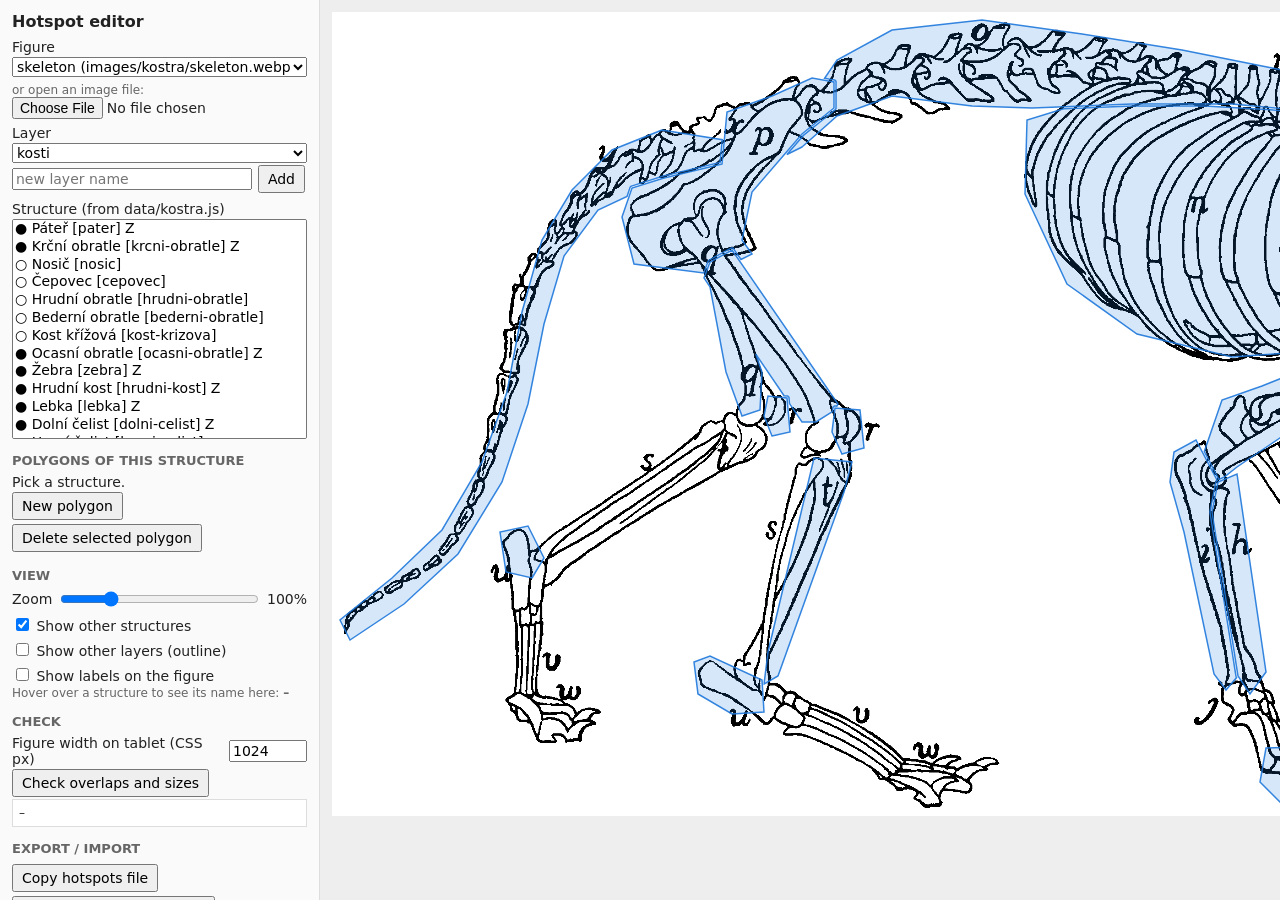
==== tools/hotspot-editor.html @ a09ed4d8 "Hotspot editor: labels off the figure by default, name on hover Co-Authored-By: Claude Opus 5.5 <nor" ====
<!DOCTYPE html>
<html lang="en">
<head>
<meta charset="utf-8">
<meta name="viewport" content="width=device-width, initial-scale=1">
<title>Hotspot editor – Kočičí tělo pod lupou</title>
<!--
  Developer tool. Draw polygon hotspots over a figure, check them, export JSON.
  Works from file:// (no modules, no fetch). The figure is shown with <img>, and
  polygons are drawn in an SVG with viewBox = the image's pixel size, so every
  coordinate is in original image pixels.

  Mouse / keys:
    click                add a point to the polygon being drawn
    click first point    close the polygon (or press Enter)
    drag a point         move it (selected polygon only)
    Alt+click a point    delete it
    Esc                  cancel the polygon being drawn
    Ctrl/Cmd+Z           undo
-->
<style>
  :root { font-family: system-ui, sans-serif; font-size: 14px; color: #222; }
  body { margin: 0; display: grid; grid-template-columns: 320px 1fr; height: 100vh; }
  aside { border-right: 1px solid #ddd; padding: 12px; overflow: auto; background: #fafafa; }
  main { overflow: auto; position: relative; background: #eee; }
  h1 { font-size: 16px; margin: 0 0 8px; }
  h2 { font-size: 13px; margin: 14px 0 6px; text-transform: uppercase; color: #666; }
  label { display: block; margin: 6px 0 2px; }
  select, button, textarea, input { font: inherit; }
  select, textarea { width: 100%; box-sizing: border-box; }
  button { margin: 2px 2px 2px 0; padding: 4px 8px; }
  .stage { position: relative; display: inline-block; margin: 12px; transform-origin: 0 0; }
  .stage img { display: block; user-select: none; -webkit-user-drag: none; }
  .stage svg { position: absolute; inset: 0; width: 100%; height: 100%; cursor: crosshair; }
  .poly { fill: rgba(30,120,220,.18); stroke: rgba(30,120,220,.9); stroke-width: 1.5; vector-effect: non-scaling-stroke; }
  .poly.sel { fill: rgba(230,90,20,.25); stroke: #e65a14; stroke-width: 2.5; }
  .poly.other-layer { fill: none; stroke: rgba(0,0,0,.25); stroke-dasharray: 4 3; }
  .poly.bad { fill: rgba(220,0,0,.35); }
  .draft { fill: rgba(0,160,0,.15); stroke: #090; stroke-width: 2; stroke-dasharray: 5 3; vector-effect: non-scaling-stroke; }
  .vtx { fill: #fff; stroke: #e65a14; stroke-width: 2; vector-effect: non-scaling-stroke; cursor: move; }
  .vtx.first { fill: #e65a14; }
  .lbl { font: bold 13px system-ui; fill: #123; paint-order: stroke; stroke: #fff; stroke-width: 3px; pointer-events: none; }
  #items { height: 220px; }
  #report { font-size: 12px; white-space: pre-wrap; background: #fff; border: 1px solid #ddd; padding: 6px; max-height: 260px; overflow: auto; }
  .hint { color: #666; font-size: 12px; }
  .row { display: flex; gap: 6px; align-items: center; }
</style>
</head>
<body>
<aside>
  <h1>Hotspot editor</h1>

  <label for="figure">Figure</label>
  <select id="figure"></select>
  <div class="row" style="margin-top:6px">
    <label class="hint" for="localImg" style="margin:0">or open an image file:</label>
  </div>
  <input type="file" id="localImg" accept="image/*">

  <label for="layer">Layer</label>
  <select id="layer"></select>
  <div class="row"><input id="newLayer" placeholder="new layer name" style="flex:1"><button id="addLayer">Add</button></div>

  <label for="items">Structure (from data/kostra.js)</label>
  <select id="items" size="12"></select>
  <div class="hint" id="itemInfo"></div>

  <h2>Polygons of this structure</h2>
  <div id="polyList"></div>
  <button id="newPoly">New polygon</button>
  <button id="delPoly">Delete selected polygon</button>

  <h2>View</h2>
  <div class="row">
    <label for="zoom" style="margin:0">Zoom</label>
    <input type="range" id="zoom" min="0.4" max="3" step="0.1" value="1" style="flex:1">
    <span id="zoomVal">100%</span>
  </div>
  <label><input type="checkbox" id="showAll" checked> Show other structures</label>
  <label><input type="checkbox" id="showOtherLayers"> Show other layers (outline)</label>
  <label><input type="checkbox" id="showLabels"> Show labels on the figure</label>
  <div class="hint">Hover over a structure to see its name here: <b id="hoverName">–</b></div>

  <h2>Check</h2>
  <div class="row">
    <label for="tabletW" style="margin:0">Figure width on tablet (CSS px)</label>
    <input type="number" id="tabletW" value="1024" style="width:70px">
  </div>
  <button id="check">Check overlaps and sizes</button>
  <div id="report">–</div>

  <h2>Export / import</h2>
  <button id="copyFile">Copy hotspots file</button>
  <button id="copyItem">Copy this structure (JSON)</button>
  <label for="io">Paste JSON for this structure, then Import</label>
  <textarea id="io" rows="4"></textarea>
  <button id="importItem">Import into this structure</button>
  <p class="hint">"Copy hotspots file" copies a complete <code>data/hotspots-&lt;section&gt;.js</code>
     for all figures; paste it over the file in the repo.</p>
</aside>

<main>
  <div class="stage" id="stage">
    <img id="img" alt="">
    <svg id="svg" xmlns="http://www.w3.org/2000/svg"></svg>
  </div>
</main>

<!-- Content and existing hotspots. Plain scripts, so this works from file://. -->
<script src="../data/kostra.js"></script>
<script src="../data/hotspots-kostra.js"></script>
<script>
(function () {
  "use strict";
  var D = window.ATLAS_DATA || {};
  var items = (D.kostra && D.kostra.items) || [];
  var figures = D.hotspots || {};      // { figureId: {image,width,height,layers,alsoCounts,...} }
  var NS = "http://www.w3.org/2000/svg";

  // ---------- state ----------
  var st = { fig: null, layer: null, item: null, polyIdx: 0, draft: null, drag: null };
  var undoStack = [];

  var $ = function (id) { return document.getElementById(id); };
  var img = $("img"), svg = $("svg"), stage = $("stage");

  function snapshot() {
    undoStack.push(JSON.stringify(figures));
    if (undoStack.length > 100) undoStack.shift();
  }
  function undo() {
    if (!undoStack.length) return;
    figures = JSON.parse(undoStack.pop());
    D.hotspots = figures;
    st.draft = null;
    render();
  }

  function fig() { return figures[st.fig]; }
  function layerObj() {
    var f = fig(); if (!f) return {};
    f.layers = f.layers || {};
    f.layers[st.layer] = f.layers[st.layer] || {};
    return f.layers[st.layer];
  }
  function polysOf(id) { return layerObj()[id] || []; }
  function itemById(id) { for (var i = 0; i < items.length; i++) if (items[i].id === id) return items[i]; return null; }

  // ---------- setup ----------
  function fillFigures() {
    var sel = $("figure"); sel.innerHTML = "";
    Object.keys(figures).forEach(function (k) {
      var o = document.createElement("option"); o.value = k; o.textContent = k + " (" + figures[k].image + ")"; sel.appendChild(o);
    });
    if (!st.fig) st.fig = Object.keys(figures)[0] || null;
    sel.value = st.fig;
  }
  function fillLayers() {
    var sel = $("layer"); sel.innerHTML = "";
    var f = fig(); if (!f) return;
    var names = Object.keys(f.layers || {});
    if (!names.length) names = ["kosti"];
    names.forEach(function (k) { var o = document.createElement("option"); o.value = k; o.textContent = k; sel.appendChild(o); });
    if (names.indexOf(st.layer) < 0) st.layer = names[0];
    sel.value = st.layer;
  }
  function fillItems() {
    var sel = $("items"), cur = st.item; sel.innerHTML = "";
    var lay = layerObj();
    items.forEach(function (it) {
      var n = (lay[it.id] || []).length;
      var o = document.createElement("option");
      o.value = it.id;
      o.textContent = (n ? "● " : "○ ") + it.cs + "  [" + it.id + "]" + (it.level === "zaklad" ? "  Z" : "") + (n > 1 ? "  ×" + n : "");
      sel.appendChild(o);
    });
    if (cur) sel.value = cur;
  }
  function loadFigureImage() {
    var f = fig(); if (!f) return;
    // Path in the data file is relative to the app root; this page is in tools/.
    img.src = f._localUrl || ("../" + f.image);
    img.onload = function () {
      if (!f.width || !f.height) { f.width = img.naturalWidth; f.height = img.naturalHeight; }
      if (img.naturalWidth !== f.width || img.naturalHeight !== f.height) {
        alert("Image is " + img.naturalWidth + "×" + img.naturalHeight + " but the data says " + f.width + "×" + f.height + ". Coordinates may be off.");
      }
      svg.setAttribute("viewBox", "0 0 " + f.width + " " + f.height);
      applyZoom(); render();
    };
  }
  function applyZoom() {
    var z = parseFloat($("zoom").value), f = fig(); if (!f) return;
    img.style.width = (f.width * z) + "px";
    $("zoomVal").textContent = Math.round(z * 100) + "%";
  }

  // ---------- rendering ----------
  function el(tag, attrs) { var e = document.createElementNS(NS, tag); for (var k in attrs) e.setAttribute(k, attrs[k]); return e; }
  function pts(p) { return p.map(function (q) { return q[0] + "," + q[1]; }).join(" "); }
  function centroid(p) { var x = 0, y = 0; p.forEach(function (q) { x += q[0]; y += q[1]; }); return [x / p.length, y / p.length]; }

  function render() {
    while (svg.firstChild) svg.removeChild(svg.firstChild);
    var f = fig(); if (!f) return;
    var showAll = $("showAll").checked, showLbl = $("showLabels").checked;
    if ($("showOtherLayers").checked) {
      Object.keys(f.layers || {}).forEach(function (ln) {
        if (ln === st.layer) return;
        var L = f.layers[ln];
        Object.keys(L).forEach(function (id) { L[id].forEach(function (p) { svg.appendChild(el("polygon", { points: pts(p), "class": "poly other-layer" })); }); });
      });
    }
    var lay = layerObj();
    Object.keys(lay).forEach(function (id) {
      var isSel = id === st.item;
      if (!isSel && !showAll) return;
      lay[id].forEach(function (p, i) {
        var poly = el("polygon", { points: pts(p), "class": "poly" + (isSel && i === st.polyIdx ? " sel" : "") + (badSet[id] ? " bad" : "") });
        poly.dataset.id = id; poly.dataset.i = i;
        svg.appendChild(poly);
        if (showLbl && p.length) { var c = centroid(p); var t = el("text", { x: c[0], y: c[1], "class": "lbl", "text-anchor": "middle" }); t.textContent = (itemById(id) || {}).cs || id; svg.appendChild(t); }
      });
    });
    // vertices of the selected polygon
    var sp = polysOf(st.item)[st.polyIdx];
    var r = 5 / parseFloat($("zoom").value);
    if (sp && !st.draft) sp.forEach(function (q, k) {
      var c = el("circle", { cx: q[0], cy: q[1], r: r, "class": "vtx" }); c.dataset.k = k; svg.appendChild(c);
    });
    if (st.draft && st.draft.length) {
      svg.appendChild(el("polyline", { points: pts(st.draft), "class": "draft" }));
      st.draft.forEach(function (q, k) { svg.appendChild(el("circle", { cx: q[0], cy: q[1], r: r * (k ? 1 : 1.4), "class": "vtx" + (k ? "" : " first") })); });
    }
    renderPolyList();
  }
  function renderPolyList() {
    var box = $("polyList"); box.innerHTML = "";
    var list = polysOf(st.item);
    if (!st.item) { box.textContent = "Pick a structure."; return; }
    if (!list.length) { box.textContent = st.draft ? "Drawing… click the first point or press Enter to close." : "None. Click on the figure to start drawing."; return; }
    list.forEach(function (p, i) {
      var b = document.createElement("button");
      b.textContent = "#" + (i + 1) + " (" + p.length + " pts)" + (i === st.polyIdx ? " ◀" : "");
      b.onclick = function () { st.polyIdx = i; st.draft = null; render(); };
      box.appendChild(b);
    });
  }

  // ---------- mouse ----------
  function toImg(evt) {
    var pt = svg.createSVGPoint(); pt.x = evt.clientX; pt.y = evt.clientY;
    var p = pt.matrixTransform(svg.getScreenCTM().inverse());
    return [Math.round(p.x * 10) / 10, Math.round(p.y * 10) / 10];
  }
  svg.addEventListener("mousedown", function (e) {
    if (!st.item) { alert("Pick a structure first."); return; }
    var t = e.target;
    if (t.classList.contains("vtx") && !st.draft) {
      var k = +t.dataset.k, poly = polysOf(st.item)[st.polyIdx];
      if (e.altKey) {
        if (poly.length <= 3) { alert("A polygon needs at least 3 points."); return; }
        snapshot(); poly.splice(k, 1); render(); return;
      }
      snapshot(); st.drag = { k: k }; e.preventDefault(); return;
    }
    if (t.tagName === "polygon" && t.dataset.id && !st.draft && !e.shiftKey) {
      // Click on an existing polygon selects it (Shift+click draws through it).
      st.item = t.dataset.id; st.polyIdx = +t.dataset.i; $("items").value = st.item; updateItemInfo(); render(); return;
    }
    var p = toImg(e);
    if (!st.draft) st.draft = [];
    if (st.draft.length >= 3) {
      var f0 = st.draft[0], z = parseFloat($("zoom").value);
      if (Math.hypot(p[0] - f0[0], p[1] - f0[1]) * z < 10) { closeDraft(); return; }
    }
    st.draft.push(p); render();
  });
  svg.addEventListener("mousemove", function (e) {
    var id = e.target.dataset && e.target.dataset.id, it = id && itemById(id);
    $("hoverName").textContent = it ? it.cs + " [" + id + "]" : "–";
  });
  window.addEventListener("mousemove", function (e) {
    if (!st.drag) return;
    var poly = polysOf(st.item)[st.polyIdx]; poly[st.drag.k] = toImg(e); render();
  });
  window.addEventListener("mouseup", function () { st.drag = null; });

  function closeDraft() {
    if (!st.draft || st.draft.length < 3) { alert("A polygon needs at least 3 points."); return; }
    snapshot();
    var lay = layerObj(); lay[st.item] = lay[st.item] || [];
    lay[st.item].push(st.draft); st.polyIdx = lay[st.item].length - 1; st.draft = null;
    fillItems(); render();
  }
  window.addEventListener("keydown", function (e) {
    if (e.target.tagName === "TEXTAREA" || e.target.tagName === "INPUT") return;
    if (e.key === "Enter" && st.draft) closeDraft();
    else if (e.key === "Escape") { st.draft = null; render(); }
    else if ((e.ctrlKey || e.metaKey) && e.key.toLowerCase() === "z") { e.preventDefault(); undo(); }
  });

  // ---------- controls ----------
  function updateItemInfo() {
    var it = itemById(st.item);
    $("itemInfo").textContent = it ? (it.cs + " · " + it.la + " · " + (it.level === "zaklad" ? "Základ" : "Pro zvídavé")) : "";
  }
  $("figure").onchange = function () { st.fig = this.value; st.draft = null; fillLayers(); fillItems(); loadFigureImage(); };
  $("layer").onchange = function () { st.layer = this.value; st.draft = null; fillItems(); render(); };
  $("addLayer").onclick = function () {
    var n = $("newLayer").value.trim(); if (!n) return;
    snapshot(); fig().layers[n] = fig().layers[n] || {}; st.layer = n; fillLayers(); fillItems(); render();
  };
  $("items").onchange = function () { st.item = this.value; st.polyIdx = 0; st.draft = null; updateItemInfo(); render(); };
  $("newPoly").onclick = function () { st.draft = []; render(); };
  $("delPoly").onclick = function () {
    var list = polysOf(st.item); if (!list[st.polyIdx]) return;
    if (!confirm("Delete polygon #" + (st.polyIdx + 1) + " of " + st.item + "?")) return;
    snapshot(); list.splice(st.polyIdx, 1);
    if (!list.length) delete layerObj()[st.item];
    st.polyIdx = 0; fillItems(); render();
  };
  $("zoom").oninput = function () { applyZoom(); render(); };
  ["showAll", "showOtherLayers", "showLabels"].forEach(function (id) { $(id).onchange = render; });

  $("localImg").onchange = function () {
    var file = this.files[0]; if (!file) return;
    var name = prompt("Figure id (e.g. skull):", file.name.replace(/\.[^.]+$/, ""));
    if (!name) return;
    var path = prompt("Image path in the repo (relative to the app root):", "images/kostra/" + file.name);
    snapshot();
    figures[name] = figures[name] || { image: path, width: 0, height: 0, layers: { kosti: {} }, alsoCounts: {} };
    figures[name]._localUrl = URL.createObjectURL(file);
    st.fig = name; fillFigures(); fillLayers(); fillItems(); loadFigureImage();
  };

  // ---------- checks ----------
  var badSet = {};
  function rasterize(polys, w, h) {
    var c = document.createElement("canvas"); c.width = w; c.height = h;
    var g = c.getContext("2d"); g.fillStyle = "#000";
    polys.forEach(function (p) { g.beginPath(); p.forEach(function (q, i) { i ? g.lineTo(q[0], q[1]) : g.moveTo(q[0], q[1]); }); g.closePath(); g.fill(); });
    var d = g.getImageData(0, 0, w, h).data, m = new Uint8Array(w * h);
    for (var i = 0; i < m.length; i++) m[i] = d[i * 4 + 3] > 127 ? 1 : 0;
    return m;
  }
  // Largest inscribed circle diameter via a two-pass chamfer distance transform.
  function thickness(m, w, h) {
    var INF = 1e9, dist = new Float32Array(w * h), a = 1, b = Math.SQRT2, best = 0;
    for (var i = 0; i < m.length; i++) dist[i] = m[i] ? INF : 0;
    for (var y = 0; y < h; y++) for (var x = 0; x < w; x++) {
      var i2 = y * w + x; if (!dist[i2]) continue; var v = dist[i2];
      if (x > 0) v = Math.min(v, dist[i2 - 1] + a);
      if (y > 0) { v = Math.min(v, dist[i2 - w] + a); if (x > 0) v = Math.min(v, dist[i2 - w - 1] + b); if (x < w - 1) v = Math.min(v, dist[i2 - w + 1] + b); }
      dist[i2] = v;
    }
    for (y = h - 1; y >= 0; y--) for (x = w - 1; x >= 0; x--) {
      i2 = y * w + x; if (!dist[i2]) continue; v = dist[i2];
      if (x < w - 1) v = Math.min(v, dist[i2 + 1] + a);
      if (y < h - 1) { v = Math.min(v, dist[i2 + w] + a); if (x < w - 1) v = Math.min(v, dist[i2 + w + 1] + b); if (x > 0) v = Math.min(v, dist[i2 + w - 1] + b); }
      dist[i2] = v; if (v > best) best = v;
    }
    return best * 2;
  }
  $("check").onclick = function () {
    var f = fig(), w = f.width, h = f.height, lay = layerObj(), ids = Object.keys(lay);
    var scale = parseFloat($("tabletW").value) / w, out = [], masks = {};
    badSet = {};
    ids.forEach(function (id) { masks[id] = rasterize(lay[id], w, h); });
    var overlaps = [];
    for (var i = 0; i < ids.length; i++) for (var j = i + 1; j < ids.length; j++) {
      var A = masks[ids[i]], B = masks[ids[j]], n = 0;
      for (var k = 0; k < A.length; k++) if (A[k] && B[k]) n++;
      if (n > 4) { overlaps.push(ids[i] + " × " + ids[j] + ": " + n + " px"); badSet[ids[i]] = badSet[ids[j]] = true; }
    }
    out.push("Layer \"" + st.layer + "\", " + ids.length + " structures.");
    out.push(overlaps.length ? "OVERLAPS (steal taps):\n  " + overlaps.join("\n  ") : "No overlaps.");
    out.push("\nWidth on tablet (largest inscribed circle, CSS px; target ≥ 44):");
    ids.forEach(function (id) {
      var t = thickness(masks[id], w, h) * scale;
      out.push("  " + (t >= 44 ? "ok   " : "thin ") + t.toFixed(0).padStart(3) + "  " + id);
    });
    var missing = items.filter(function (it) {
      return it.level === "zaklad" && !Object.keys(f.layers).some(function (l) { return f.layers[l][it.id]; });
    }).map(function (it) { return it.id; });
    out.push("\nZáklad items without a hotspot on any layer of this figure: " + (missing.length ? missing.join(", ") : "none"));
    $("report").textContent = out.join("\n");
    render();
  };

  // ---------- export / import ----------
  function round1(p) { return p.map(function (q) { return [Math.round(q[0] * 10) / 10, Math.round(q[1] * 10) / 10]; }); }
  function fileText() {
    var lines = [
      "/*",
      " * Hotspots for the Kostra figures. Generated by tools/hotspot-editor.html.",
      " * Coordinates are in original image pixels; each item id maps to a list of",
      " * polygons. Layers never overlap internally (check in the editor).",
      " *   kosti  - bones (overview screen, quiz)",
      " *   klouby - joints (\"Klouby a pohyb\" screen)",
      " * alsoCounts: a tap on any listed item also counts as the key item.",
      " */",
      "window.ATLAS_DATA = window.ATLAS_DATA || {};",
      "window.ATLAS_DATA.hotspots = window.ATLAS_DATA.hotspots || {};", ""];
    Object.keys(figures).forEach(function (fk) {
      var f = figures[fk], ln = Object.keys(f.layers || {});
      lines.push("window.ATLAS_DATA.hotspots[" + JSON.stringify(fk) + "] = {");
      lines.push("  image: " + JSON.stringify(f.image) + ",");
      lines.push("  width: " + f.width + ",");
      lines.push("  height: " + f.height + ",");
      if (f.figure) lines.push("  figure: " + JSON.stringify(f.figure) + ",");
      lines.push("  layers: {");
      ln.forEach(function (l, li) {
        lines.push("    " + l + ": {");
        var ids = Object.keys(f.layers[l]);
        ids.forEach(function (id, i) {
          lines.push("      " + JSON.stringify(id) + ": " + JSON.stringify(f.layers[l][id].map(round1)) + (i < ids.length - 1 ? "," : ""));
        });
        lines.push("    }" + (li < ln.length - 1 ? "," : ""));
      });
      lines.push("  },");
      lines.push("  alsoCounts: " + JSON.stringify(f.alsoCounts || {}));
      lines.push("};", "");
    });
    return lines.join("\n");
  }
  function copy(text, what) {
    if (navigator.clipboard && window.isSecureContext) {
      navigator.clipboard.writeText(text).then(function () { alert(what + " copied."); }, function () { fallback(text); });
    } else fallback(text);
  }
  function fallback(text) { $("io").value = text; $("io").select(); alert("Clipboard not available here: the text is in the box below, selected. Copy it with Ctrl/Cmd+C."); }
  $("copyFile").onclick = function () { copy(fileText(), "Hotspots file"); };
  $("copyItem").onclick = function () { if (st.item) copy(JSON.stringify(polysOf(st.item).map(round1)), "Polygons of " + st.item); };
  $("importItem").onclick = function () {
    if (!st.item) return;
    try {
      var v = JSON.parse($("io").value);
      if (!Array.isArray(v) || !v.every(function (p) { return Array.isArray(p) && p.length >= 3; })) throw new Error("Expected [[[x,y],...], ...]");
      snapshot(); layerObj()[st.item] = v; st.polyIdx = 0; fillItems(); render();
    } catch (err) { alert("Could not import: " + err.message); }
  };

  // Hook for automated tests.
  window.__hotspotEditor = { fileText: fileText, state: st, figures: function () { return figures; } };

  // ---------- start ----------
  if (!Object.keys(figures).length) {
    figures.skeleton = { image: "images/kostra/skeleton.webp", width: 0, height: 0, layers: { kosti: {} }, alsoCounts: {} };
    D.hotspots = figures;
  }
  fillFigures(); fillLayers(); fillItems(); loadFigureImage();
})();
</script>
</body>
</html>
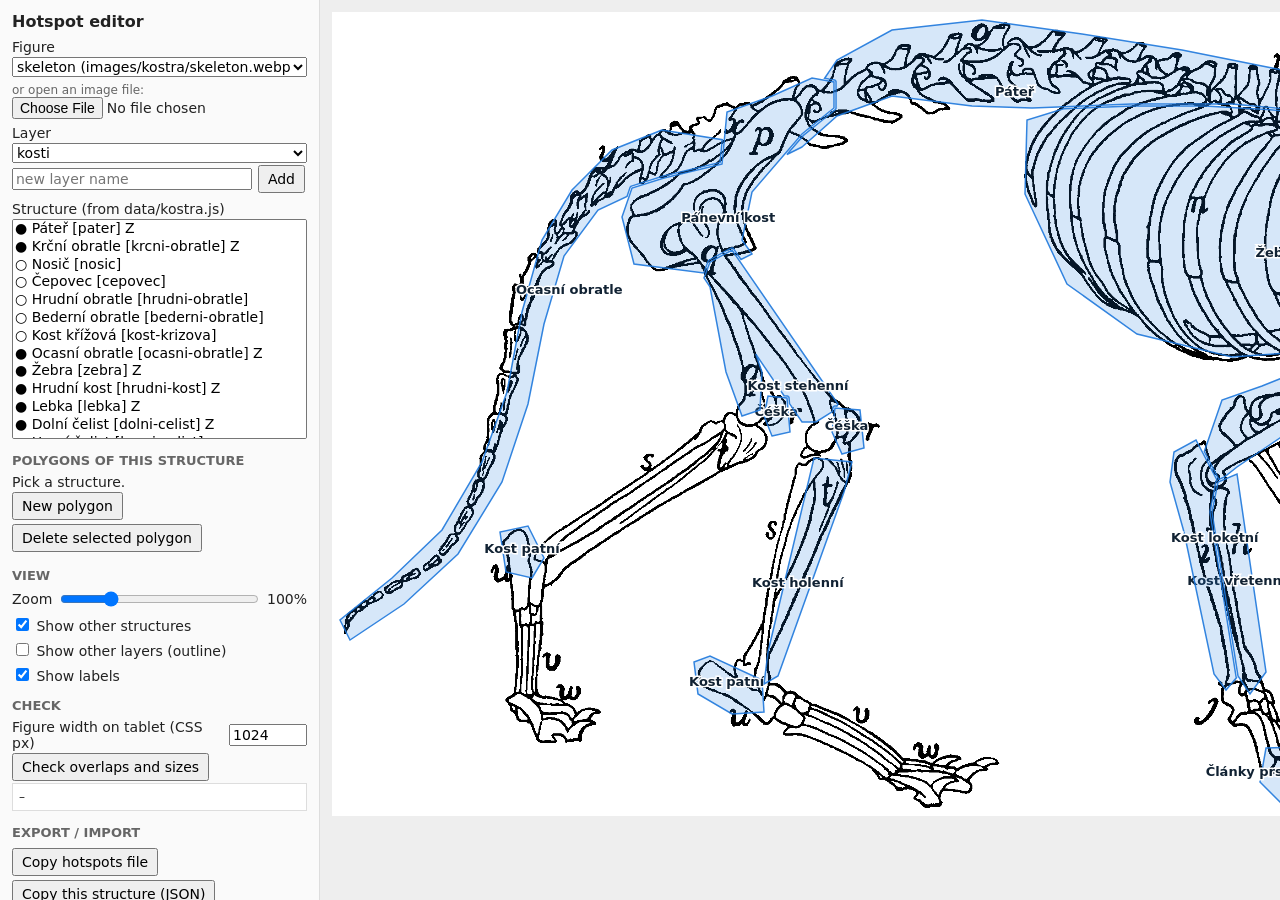
==== commit 5a9e49e6: "Stage 5: Kostra atlas screen with info card and toggles - scripts/atlas.js: figure with SVG hotspots" ====
--- a/tools/hotspot-editor.html
+++ b/tools/hotspot-editor.html
@@ -78,8 +78,7 @@
   </div>
   <label><input type="checkbox" id="showAll" checked> Show other structures</label>
   <label><input type="checkbox" id="showOtherLayers"> Show other layers (outline)</label>
-  <label><input type="checkbox" id="showLabels"> Show labels on the figure</label>
-  <div class="hint">Hover over a structure to see its name here: <b id="hoverName">–</b></div>
+  <label><input type="checkbox" id="showLabels" checked> Show labels</label>
 
   <h2>Check</h2>
   <div class="row">
@@ -275,10 +274,6 @@
       if (Math.hypot(p[0] - f0[0], p[1] - f0[1]) * z < 10) { closeDraft(); return; }
     }
     st.draft.push(p); render();
-  });
-  svg.addEventListener("mousemove", function (e) {
-    var id = e.target.dataset && e.target.dataset.id, it = id && itemById(id);
-    $("hoverName").textContent = it ? it.cs + " [" + id + "]" : "–";
   });
   window.addEventListener("mousemove", function (e) {
     if (!st.drag) return;
@@ -398,6 +393,7 @@
       " * polygons. Layers never overlap internally (check in the editor).",
       " *   kosti  - bones (overview screen, quiz)",
       " *   klouby - joints (\"Klouby a pohyb\" screen)",
+      " * labelSides: where each label goes when \"Popisky\" is on (left/right/top/bottom).",
       " * alsoCounts: a tap on any listed item also counts as the key item.",
       " */",
       "window.ATLAS_DATA = window.ATLAS_DATA || {};",
@@ -419,6 +415,7 @@
         lines.push("    }" + (li < ln.length - 1 ? "," : ""));
       });
       lines.push("  },");
+      if (f.labelSides) lines.push("  labelSides: " + JSON.stringify(f.labelSides) + ",");
       lines.push("  alsoCounts: " + JSON.stringify(f.alsoCounts || {}));
       lines.push("};", "");
     });
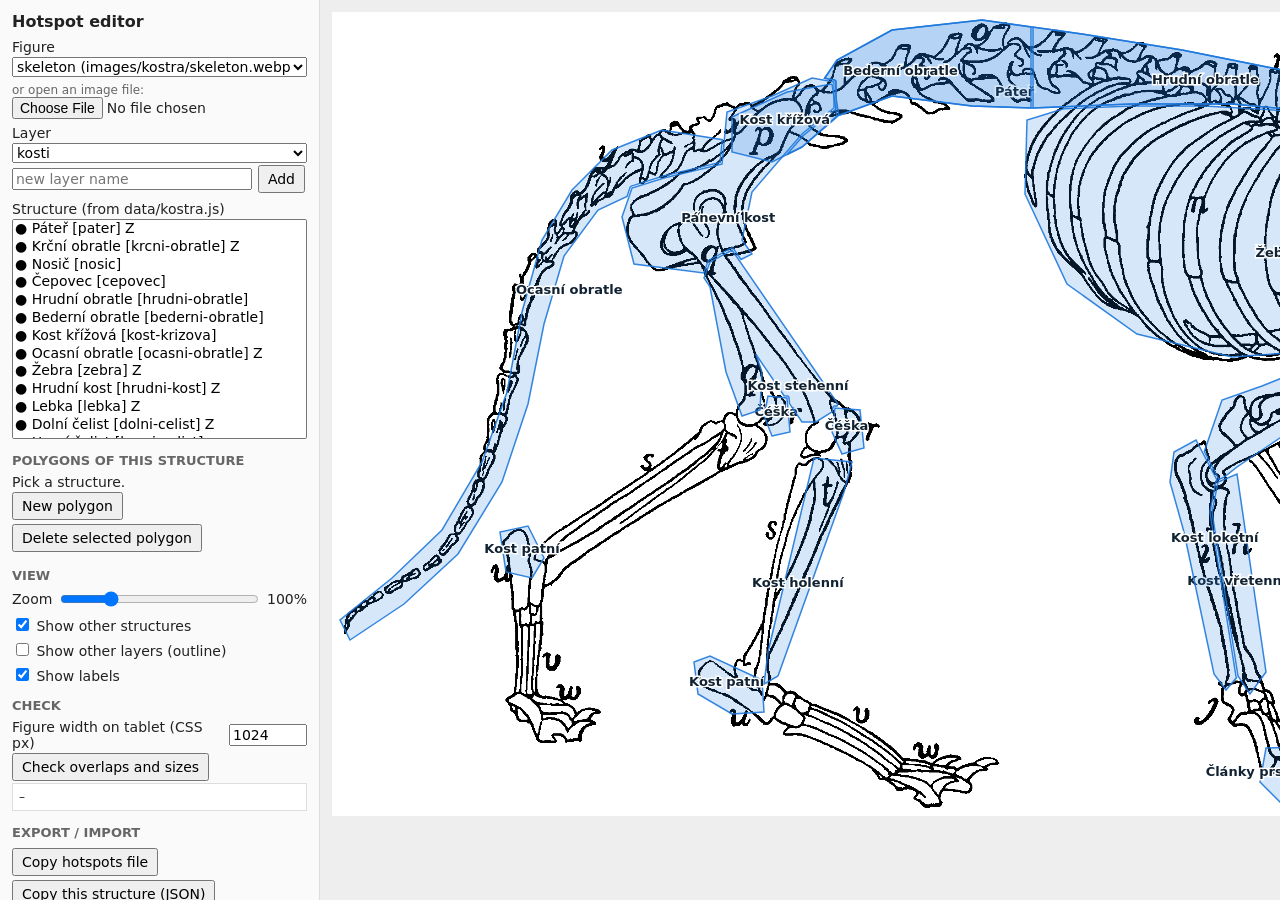
==== commit abb28c75: "M2 stage 3: hotspots on Fig. 40 and the seven detail figures - Fig. 40 (skull): lebka, zuby, spicak " ====
--- a/tools/hotspot-editor.html
+++ b/tools/hotspot-editor.html
@@ -357,19 +357,27 @@
     }
     return best * 2;
   }
+  function isNested(f, a, b) {
+    var n = f.nested || {};
+    return (n[a] || []).indexOf(b) >= 0 || (n[b] || []).indexOf(a) >= 0;
+  }
   $("check").onclick = function () {
     var f = fig(), w = f.width, h = f.height, lay = layerObj(), ids = Object.keys(lay);
     var scale = parseFloat($("tabletW").value) / w, out = [], masks = {};
     badSet = {};
     ids.forEach(function (id) { masks[id] = rasterize(lay[id], w, h); });
-    var overlaps = [];
+    var overlaps = [], nestedOk = [];
     for (var i = 0; i < ids.length; i++) for (var j = i + 1; j < ids.length; j++) {
       var A = masks[ids[i]], B = masks[ids[j]], n = 0;
       for (var k = 0; k < A.length; k++) if (A[k] && B[k]) n++;
-      if (n > 4) { overlaps.push(ids[i] + " × " + ids[j] + ": " + n + " px"); badSet[ids[i]] = badSet[ids[j]] = true; }
+      if (n > 4) {
+        if (isNested(f, ids[i], ids[j])) { nestedOk.push(ids[i] + " × " + ids[j]); continue; }
+        overlaps.push(ids[i] + " × " + ids[j] + ": " + n + " px"); badSet[ids[i]] = badSet[ids[j]] = true;
+      }
     }
     out.push("Layer \"" + st.layer + "\", " + ids.length + " structures.");
     out.push(overlaps.length ? "OVERLAPS (steal taps):\n  " + overlaps.join("\n  ") : "No overlaps.");
+    if (nestedOk.length) out.push("Nested on purpose (fig.nested; the smaller one wins a tap):\n  " + nestedOk.join("\n  "));
     out.push("\nWidth on tablet (largest inscribed circle, CSS px; target ≥ 44):");
     ids.forEach(function (id) {
       var t = thickness(masks[id], w, h) * scale;
@@ -390,11 +398,16 @@
       "/*",
       " * Hotspots for the Kostra figures. Generated by tools/hotspot-editor.html.",
       " * Coordinates are in original image pixels; each item id maps to a list of",
-      " * polygons. Layers never overlap internally (check in the editor).",
-      " *   kosti  - bones (overview screen, quiz)",
-      " *   klouby - joints (\"Klouby a pohyb\" screen)",
+      " * polygons. Within a layer, polygons do not overlap, except where a figure",
+      " * lists them under \"nested\" (check in the editor).",
+      " *   kosti  - bones (overview screen, part screens, quiz)",
+      " *   klouby - joints (\"Klouby a pohyb\" screen, part screens)",
       " * labelSides: where each label goes when \"Popisky\" is on (left/right/top/bottom).",
       " * alsoCounts: a tap on any listed item also counts as the key item.",
+      " * nested: larger item -> smaller items drawn over it (e.g. the pelvis and its",
+      " *   three bones, the spine and its sections). A tap inside both picks the",
+      " *   smaller polygon, so the smaller item wins when it is shown (\"Pro zvídavé\")",
+      " *   and the larger one otherwise.",
       " */",
       "window.ATLAS_DATA = window.ATLAS_DATA || {};",
       "window.ATLAS_DATA.hotspots = window.ATLAS_DATA.hotspots || {};", ""];
@@ -416,6 +429,7 @@
       });
       lines.push("  },");
       if (f.labelSides) lines.push("  labelSides: " + JSON.stringify(f.labelSides) + ",");
+      if (f.nested) lines.push("  nested: " + JSON.stringify(f.nested) + ",");
       lines.push("  alsoCounts: " + JSON.stringify(f.alsoCounts || {}));
       lines.push("};", "");
     });
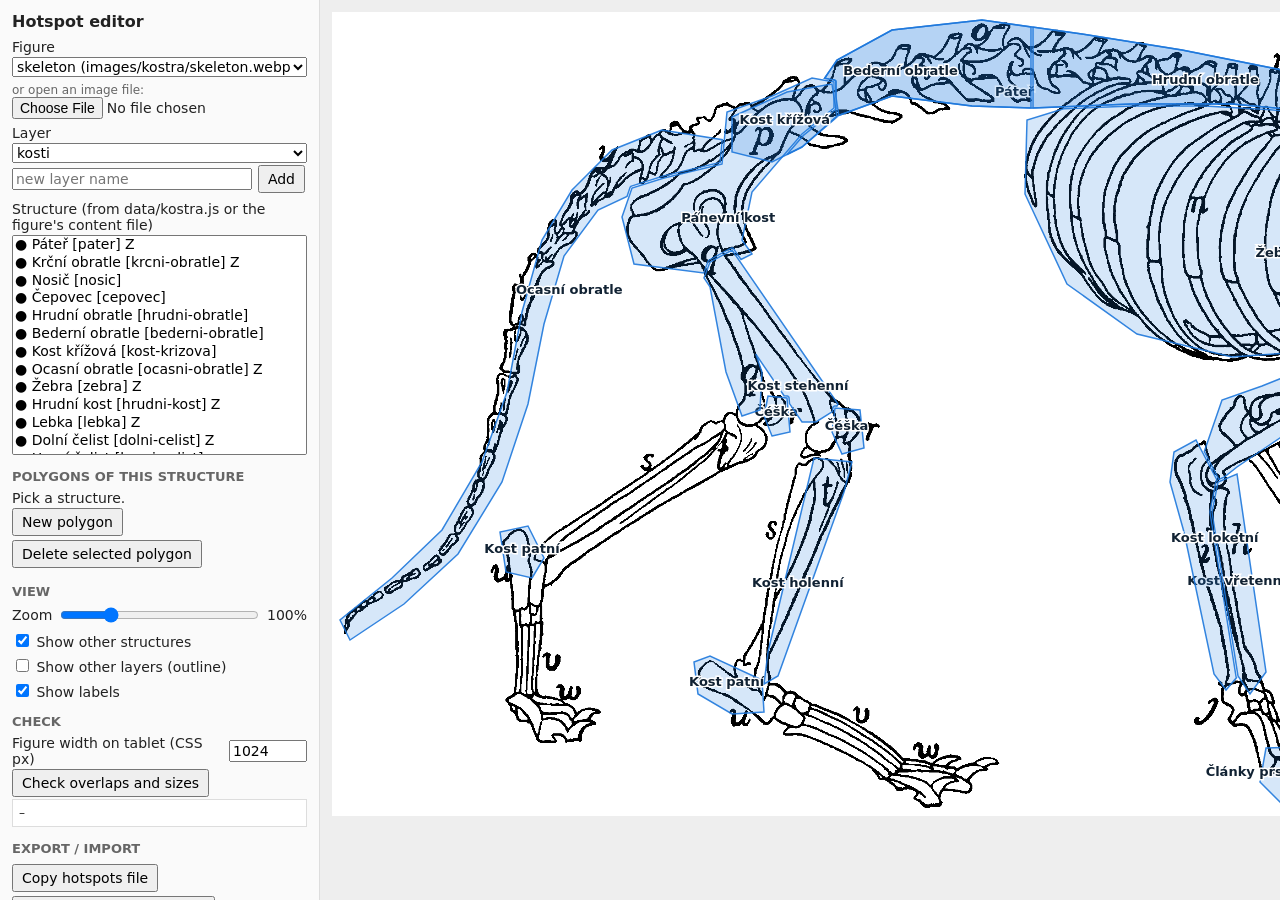
==== commit ddf35af3: "M3 stage 3: hotspots on the cat photo 17 structures on images/vnejsi/cat-side.webp (layer 'telo', co" ====
--- a/tools/hotspot-editor.html
+++ b/tools/hotspot-editor.html
@@ -61,7 +61,7 @@
   <select id="layer"></select>
   <div class="row"><input id="newLayer" placeholder="new layer name" style="flex:1"><button id="addLayer">Add</button></div>
 
-  <label for="items">Structure (from data/kostra.js)</label>
+  <label for="items">Structure (from data/kostra.js or the figure's content file)</label>
   <select id="items" size="12"></select>
   <div class="hint" id="itemInfo"></div>
 
@@ -107,12 +107,18 @@
 
 <!-- Content and existing hotspots. Plain scripts, so this works from file://. -->
 <script src="../data/kostra.js"></script>
+<script src="../data/vnejsi.js"></script>
 <script src="../data/hotspots-kostra.js"></script>
 <script>
 (function () {
   "use strict";
   var D = window.ATLAS_DATA || {};
-  var items = (D.kostra && D.kostra.items) || [];
+  var items = [];   // the structures of the current figure's content set (fig.content, default "kostra")
+  function setItems() {
+    var f = figures[st.fig] || {};
+    var set = D[f.content || "kostra"];
+    items = (set && set.items) || [];
+  }
   var figures = D.hotspots || {};      // { figureId: {image,width,height,layers,alsoCounts,...} }
   var NS = "http://www.w3.org/2000/svg";
 
@@ -153,6 +159,7 @@
     });
     if (!st.fig) st.fig = Object.keys(figures)[0] || null;
     sel.value = st.fig;
+    setItems();
   }
   function fillLayers() {
     var sel = $("layer"); sel.innerHTML = "";
@@ -300,7 +307,7 @@
     var it = itemById(st.item);
     $("itemInfo").textContent = it ? (it.cs + " · " + it.la + " · " + (it.level === "zaklad" ? "Základ" : "Pro zvídavé")) : "";
   }
-  $("figure").onchange = function () { st.fig = this.value; st.draft = null; fillLayers(); fillItems(); loadFigureImage(); };
+  $("figure").onchange = function () { st.fig = this.value; setItems(); st.draft = null; fillLayers(); fillItems(); loadFigureImage(); };
   $("layer").onchange = function () { st.layer = this.value; st.draft = null; fillItems(); render(); };
   $("addLayer").onclick = function () {
     var n = $("newLayer").value.trim(); if (!n) return;
@@ -402,6 +409,9 @@
       " * lists them under \"nested\" (check in the editor).",
       " *   kosti  - bones (overview screen, part screens, quiz)",
       " *   klouby - joints (\"Klouby a pohyb\" screen, part screens)",
+      " * content: which data set the item ids belong to (\"kostra\" when left out,",
+      " *   \"vnejsi\" = data/vnejsi.js). credit: caption for a figure that is not",
+      " *   one of the 1901 drawings (e.g. a photo with its licence).",
       " * labelSides: where each label goes when \"Popisky\" is on (left/right/top/bottom).",
       " * alsoCounts: a tap on any listed item also counts as the key item.",
       " * nested: larger item -> smaller items drawn over it (e.g. the pelvis and its",
@@ -418,6 +428,8 @@
       lines.push("  width: " + f.width + ",");
       lines.push("  height: " + f.height + ",");
       if (f.figure) lines.push("  figure: " + JSON.stringify(f.figure) + ",");
+      if (f.content) lines.push("  content: " + JSON.stringify(f.content) + ",");
+      if (f.credit) lines.push("  credit: " + JSON.stringify(f.credit) + ",");
       lines.push("  layers: {");
       ln.forEach(function (l, li) {
         lines.push("    " + l + ": {");
